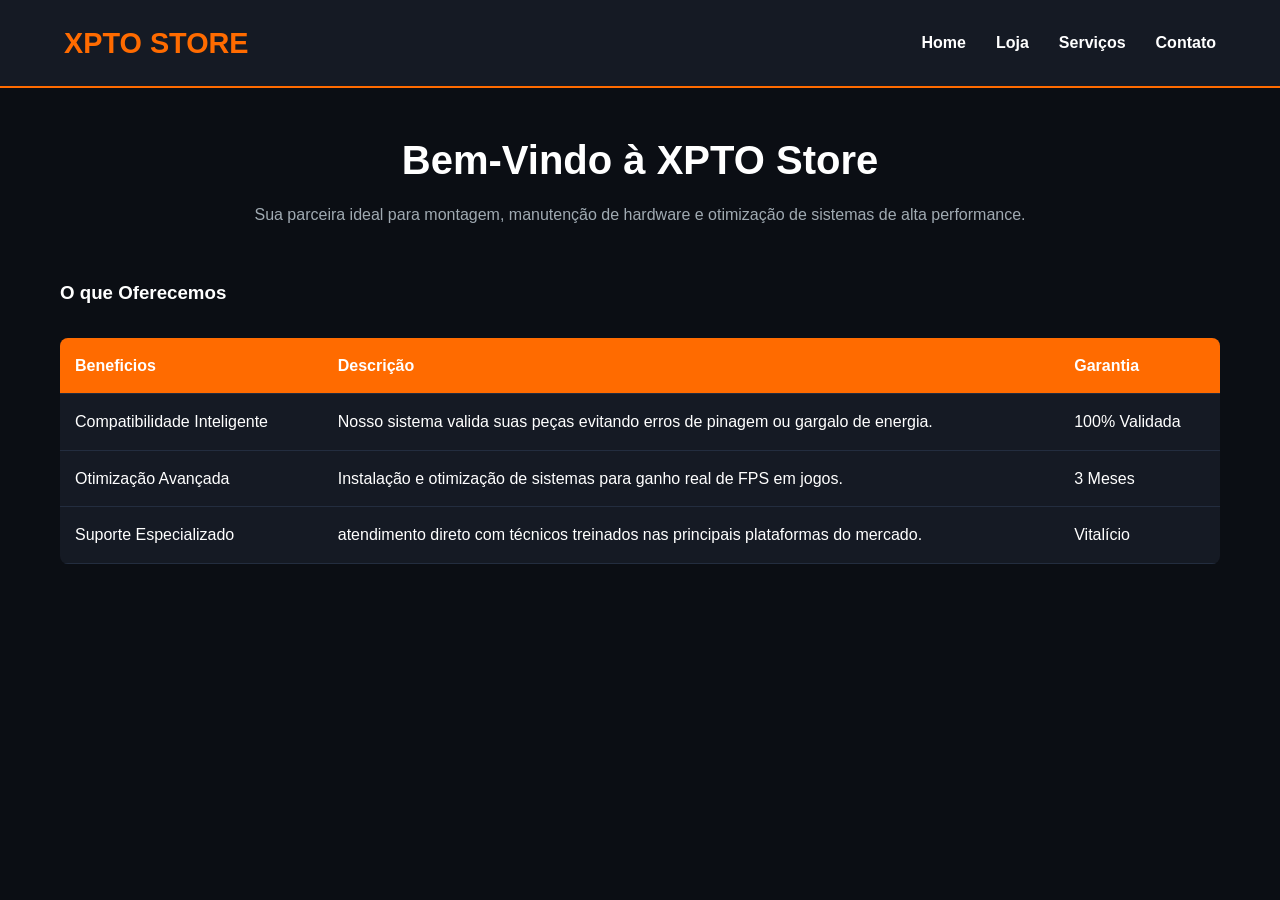
==== index.html @ 8091f034 "feat: estrutura inicial da loja e construtor inteligente" ====
<!DOCTYPE html>
<html lang="pt-br">
<head>
<meta charset="UTF-8">
    <meta name="viewport" content="width=device-width">
    <title>XPTO Store | Home</title>
    <link rel="stylesheet" href="style.css">
</head>
<body>
<!--Top bar com navegação-->
    <header class="topbar">
        <h1>XPTO STORE</h1>
        <nav>
            <ul>
                <li><a href="index.html">Home</a></li>
                <li><a href="loja.html">Loja</a>
                <li><a href="servicos.html">Serviços</a></li>   
                <li><a href="contato.html">Contato</a></li>
            </ul>
        </nav>
    </header>

    <main class="container">
        <section class="hero">
            <h2>Bem-Vindo à XPTO Store</h2>
            <p>Sua parceira ideal para montagem, manutenção de hardware e otimização de sistemas de alta performance.</p>
        </section>
        <section class="sobre>">
            <h3>O que Oferecemos</h3>
            <table class="home-table">
                <thead>
                    <tr>
                        <th>Beneficios</th>
                        <th>Descrição</th>
                        <th>Garantia</th>
                    </tr>
                </thead>
                <tbody>
                    <tr>
                        <td>Compatibilidade Inteligente</td>
                        <td>Nosso sistema valida suas peças evitando erros de pinagem ou gargalo de energia.</td>
                        <td>100% Validada</td>
                    </tr>
                    <tr>
                        <td>Otimização Avançada</td>
                        <td>Instalação e otimização de sistemas para ganho real de FPS em jogos.</td>
                        <td>3 Meses</td>
                    </tr>
                    <tr>
                        <td>Suporte Especializado</td>
                        <td>atendimento direto com técnicos treinados nas principais plataformas do mercado.</td>
                        <td>Vitalício</td>
                    </tr>
                </tbody>
            </table>
        </section>
    </main>
</body>
</html>
---- style.css ----
/*Configuração Global e cores (tema dark)*/
:root{
    --bg-main: #0b0e14;
    --bg-card: #151a24;
    --primary: #ff6b00;
    --text-main: #ffffff;
    --text-muted: #a0aab2;
    --border: #232d3f;
}
*{
    margin: 0;
    padding: 0;
    box-sizing: border-box;
    font-family: 'Segoe UI', Tahoma, Geneva, Verdana, sans-serif;
}
body {
    background-color: var(--bg-main);
    color: var(--text-main);
    line-height: 1.6;
}
/*NavBar*/
.topbar {
    background-color: var(--bg-card);
    display: flex;
    justify-content: space-between;
    align-items: center;
    padding:20px 5%;
    border-bottom: 2px solid var(--primary);
}
.topbar h1{
    color: var(--primary);
    font-size: 1.8rem;
}
.topbar ul{
    display: flex;
    list-style: none;
    gap: 30px;
}
.topbar a{
    color: var(--text-main);
    text-decoration: none;
    font-weight: 600;
    transition: color 0.2s;
}
.topbar a:hover{
    color: var(--primary);
}
/*Layout das paginas*/
.container {
    max-width: 1200px;
    margin: 40px auto;
    padding: 0 20px;
}
.hero {
    text-align: center;
    margin-bottom: 50px;
}
.hero h2 {
    font-size: 2.5rem;
    margin-bottom: 10px;
}
.hero p{
    color: var(--text-muted);
}
/*Tabela da Home*/
.home-table{
    width: 100%;
    border-collapse: collapse;
    margin-top: 30px;
    background-color:  var(--bg-card);
    border-radius: 8px;
    overflow: hidden; 
}
.home-table th, .home-table td{
    padding: 15px;
    text-align: left;
    border-bottom: 1px solid var(--border); 
}
.home-table th{
    background-color: var(--primary);
    color: white;
}
/* Gri de card (pagians de serviços)*/
.grid-servicos{
    display: grid;
    grid-template-columns: repeat(auto-fit, minmax(280px, 1fr));
    gap: 25px;
}
/* Organização de Grid */
.grid{
    display: grid;
    grid-template-columns: repeat(auto-fit, minmax(200px, 1fr));
    gap: 20px;
    padding: 20px;
}
/* O Card quadrado e clicavel */
.card-quadrado{
    /*força o elemento a ser um quadrado perfeito*/
    aspect-ratio: 1 / 1;
    /*Remove estiolos padrão de links */
    text-decoration: none;
    color: inherit;
    /*Estilo Visual*/
    background-color: var(--bg-card);
    border: 1px solid var(--border);
    border-radius: 12px;
    padding: 30px;
    /* Centraliza o texto verticalmente e horizontamente*/
    text-align: center;
    display: flex;
    flex-direction: column;
    justify-content: center;
    align-items: center;

    /*Transição suave de efeito de clique*/
    transition: transform 0.3s ease, box-shadow 0.3s ease;
}
/*Efeito suave ao passar o mouse em cima*/
.card-quadrado:hover{
    transform: scale(1.05);
    box-shadow: 0 10px 25px rgb(255, 107, 0, 0.2);
    border-color: var(--primary);
}
/*Ajuste rapido dos textos internos*/
.card-quadrado h3{
    font-size: 1.4rem;
    margin-bottom: 15px;
    color: var(--primary);
}
.card-quadrado p{
    font-size: 0.95rem;
    color: var(--text-muted);
}
/* --- ESTILOS EXCLUSIVOS DA LOJA --- */
.loja-layout {
    display: flex;
    gap: 30px;
    margin-top: 30px;
}

/* Barra Lateral de Filtros */
.filtros-sidebar {
    flex: 1;
    max-width: 280px;
    background-color: var(--bg-card);
    padding: 25px;
    border-radius: 12px;
    border: 1px solid var(--border);
    height: fit-content;
}

.filtros-sidebar h3 {
    color: var(--primary);
    margin-bottom: 20px;
    font-size: 1.3rem;
}

.grupo-filtro {
    margin-bottom: 25px;
}

.grupo-filtro h4 {
    margin-bottom: 12px;
    font-size: 1rem;
    color: var(--text-main);
}

.grupo-filtro select, 
.grupo-filtro input[type="range"] {
    width: 100%;
    padding: 10px;
    background-color: var(--bg-main);
    border: 1px solid var(--border);
    color: var(--text-main);
    border-radius: 6px;
    outline: none;
}

/* Container de Produtos */
.produtos-container {
    flex: 3;
}

.grid-produtos {
    display: grid;
    grid-template-columns: repeat(auto-fill, minmax(220px, 1fr));
    gap: 20px;
}

/* Card de Produto Individual */
.produto-card {
    background-color: var(--bg-card);
    border: 1px solid var(--border);
    border-radius: 12px;
    padding: 20px;
    display: flex;
    flex-direction: column;
    justify-content: space-between;
    transition: transform 0.2s, border-color 0.2s;
}

.produto-card:hover {
    transform: translateY(-4px);
    border-color: var(--primary);
}

.produto-badge {
    background-color: var(--border);
    color: var(--text-muted);
    font-size: 0.75rem;
    padding: 4px 8px;
    border-radius: 4px;
    width: fit-content;
    margin-bottom: 12px;
    text-transform: uppercase;
}

.produto-card h4 {
    font-size: 1.1rem;
    margin-bottom: 10px;
    color: var(--text-main);
}

.produto-preco {
    font-size: 1.4rem;
    font-weight: 700;
    color: var(--primary);
    margin: 15px 0;
}

.btn-comprar {
    width: 100%;
    background-color: var(--primary);
    color: white;
    border: none;
    padding: 10px;
    border-radius: 6px;
    font-weight: 600;
    cursor: pointer;
    transition: background-color 0.2s;
}

.btn-comprar:hover {
    background-color: #e05e00;
}

/* Responsividade da Loja */
@media (max-width: 768px) {
    .loja-layout {
        flex-direction: column;
    }
    .filtros-sidebar {
        max-width: 100%;
    }
}
/* --- ESTILOS EXCLUSIVOS DE SERVIÇOS --- */
.servicos-wrapper {
    display: flex;
    flex-direction: column;
    align-items: center;
    gap: 40px;
    margin-top: 20px;
}

/* Centraliza os 3 cards principais em linha/grade */
.grid-servicos {
    display: grid;
    grid-template-columns: repeat(auto-fit, minmax(280px, 1fr));
    gap: 30px;
    width: 100%;
}

/* Elementos visuais internos do card de serviço */
.card-quadrado .icon-container {
    background-color: var(--border);
    width: 70px;
    height: 70px;
    border-radius: 50%;
    display: flex;
    justify-content: center;
    align-items: center;
    margin-bottom: 20px;
    font-size: 1.8rem;
    color: var(--primary);
    transition: background-color 0.3s;
}

.card-quadrado:hover .icon-container {
    background-color: rgba(255, 107, 0, 0.15);
}
/* --- ESTILOS DO PC BUILDER --- */
.builder-layout {
    display: flex;
    gap: 30px;
    align-items: flex-start;
}

/* Coluna das Peças (Com rolagem horizontal interna) */
.builder-content {
    flex: 2;
    display: flex;
    flex-direction: column;
    gap: 25px;
}

.secao-peca {
    background-color: var(--bg-card);
    padding: 20px;
    border-radius: 12px;
    border: 1px solid var(--border);
}

.secao-peca h3 {
    color: var(--primary);
    margin-bottom: 12px;
}

/* Carrossel/Lista arrastável horizontalmente */
.opcoes-carrossel {
    display: flex;
    gap: 15px;
    overflow-x: auto;
    padding-bottom: 10px;
    scroll-behavior: smooth;
}

/* Customização da barra de rolagem */
.opcoes-carrossel::-webkit-scrollbar {
    height: 8px;
}
.opcoes-carrossel::-webkit-scrollbar-thumb {
    background: var(--border);
    border-radius: 4px;
}
.opcoes-carrossel::-webkit-scrollbar-thumb:hover {
    background: var(--primary);
}

/* Item de escolha dentro do carrossel */
.peca-item {
    min-width: 200px;
    background-color: var(--bg-main);
    border: 2px solid var(--border);
    border-radius: 8px;
    padding: 15px;
    cursor: pointer;
    transition: all 0.2s;
    text-align: center;
}

.peca-item:hover {
    border-color: var(--primary);
}

.peca-item.selecionado {
    border-color: var(--primary);
    background-color: rgba(255, 107, 0, 0.05);
}

.peca-item p {
    font-size: 0.85rem;
    color: var(--text-muted);
    margin: 5px 0;
}

.peca-preco {
    font-weight: bold;
    color: var(--primary);
}

/* Painel de Resumo Lateral Fixo */
.resumo-sidebar {
    flex: 1;
    position: sticky;
    top: 20px;
    background-color: var(--bg-card);
    padding: 25px;
    border-radius: 12px;
    border: 1px solid var(--border);
}

.resumo-sidebar h3 {
    border-bottom: 2px solid var(--border);
    padding-bottom: 10px;
    margin-bottom: 15px;
}

.resumo-item {
    display: flex;
    justify-content: space-between;
    margin-bottom: 10px;
    font-size: 0.95rem;
}

.total-destaque {
    font-size: 1.6rem;
    color: var(--primary);
    font-weight: bold;
    margin-top: 15px;
    border-top: 1px dashed var(--border);
    padding-top: 15px;
}

/* Lista de FPS Estimado */
.fps-lista {
    margin-top: 20px;
    background-color: var(--bg-main);
    padding: 15px;
    border-radius: 8px;
}

.fps-lista h4 {
    margin-bottom: 10px;
    color: #00ffcc;
}

@media (max-width: 900px) {
    .builder-layout {
        flex-direction: column;
    }
    .resumo-sidebar {
        position: static;
        width: 100%;
    }
}
/* --- ESTILOS DE LIMPEZA E OTIMIZAÇÃO --- */
.limpeza-container {
    background-color: var(--bg-card);
    border: 1px solid var(--border);
    border-radius: 12px;
    padding: 30px;
    max-width: 700px;
    margin: 0 auto;
}

.secao-servico {
    margin-bottom: 25px;
    border-bottom: 1px solid var(--border);
    padding-bottom: 20px;
}

.secao-servico h3 {
    color: var(--primary);
    margin-bottom: 15px;
    font-size: 1.2rem;
}

/* Estilização das opções com Checkbox */
.opcao-checkbox {
    display: flex;
    align-items: center;
    justify-content: space-between;
    padding: 12px;
    background-color: var(--bg-main);
    border: 1px solid var(--border);
    border-radius: 6px;
    margin-bottom: 10px;
    cursor: pointer;
    transition: border-color 0.2s;
}

.opcao-checkbox:hover {
    border-color: var(--primary);
}

.opcao-checkbox div {
    display: flex;
    align-items: center;
    gap: 12px;
}

.opcao-checkbox input[type="checkbox"] {
    width: 18px;
    height: 18px;
    accent-color: var(--primary);
    cursor: pointer;
}

/* Estilização do Seletor de Sistema Operacional */
.select-os {
    width: 100%;
    padding: 12px;
    background-color: var(--bg-main);
    border: 1px solid var(--border);
    color: var(--text-main);
    border-radius: 6px;
    font-size: 1rem;
    outline: none;
    cursor: pointer;
}

.select-os option {
    background-color: var(--bg-card);
}

/* Caixa de Totalizadores */
.painel-checkout {
    display: flex;
    justify-content: space-between;
    align-items: center;
    background-color: var(--bg-main);
    padding: 20px;
    border-radius: 8px;
    margin-top: 25px;
    border: 1px dashed var(--primary);
}

.preco-limpeza {
    font-size: 1.8rem;
    color: var(--primary);
    font-weight: bold;
}

.btn-finalizar {
    background-color: var(--primary);
    color: white;
    border: none;
    padding: 12px 24px;
    border-radius: 6px;
    font-size: 1rem;
    font-weight: 600;
    cursor: pointer;
    transition: background-color 0.2s;
}

.btn-finalizar:hover {
    background-color: #e05e00;
}
/* --- ESTILOS DO FORMULÁRIO DE ATENDIMENTO --- */
.contato-container {
    background-color: var(--bg-card);
    border: 1px solid var(--border);
    border-radius: 12px;
    padding: 30px;
    max-width: 600px;
    margin: 0 auto;
}

.grupo-form {
    margin-bottom: 20px;
}

.grupo-form label {
    display: block;
    margin-bottom: 8px;
    font-weight: 600;
    font-size: 0.95rem;
    color: var(--text-main);
}

.grupo-form input[type="text"],
.grupo-form input[type="email"],
.grupo-form select,
.grupo-form textarea {
    width: 100%;
    padding: 12px;
    background-color: var(--bg-main);
    border: 1px solid var(--border);
    color: var(--text-main);
    border-radius: 6px;
    font-size: 1rem;
    outline: none;
    transition: border-color 0.2s;
}

.grupo-form input:focus,
.grupo-form select:focus,
.grupo-form textarea:focus {
    border-color: var(--primary);
}

.grupo-form textarea {
    resize: vertical;
    min-height: 120px;
}

/* Mensagens de erro de validação */
.msg-erro {
    color: #ff4a4a;
    font-size: 0.8rem;
    margin-top: 5px;
    display: none;
}

.btn-enviar-suporte {
    width: 100%;
    background-color: var(--primary);
    color: white;
    border: none;
    padding: 14px;
    border-radius: 6px;
    font-size: 1rem;
    font-weight: 600;
    cursor: pointer;
    transition: background-color 0.2s;
}

.btn-enviar-suporte:hover {
    background-color: #e05e00;
}
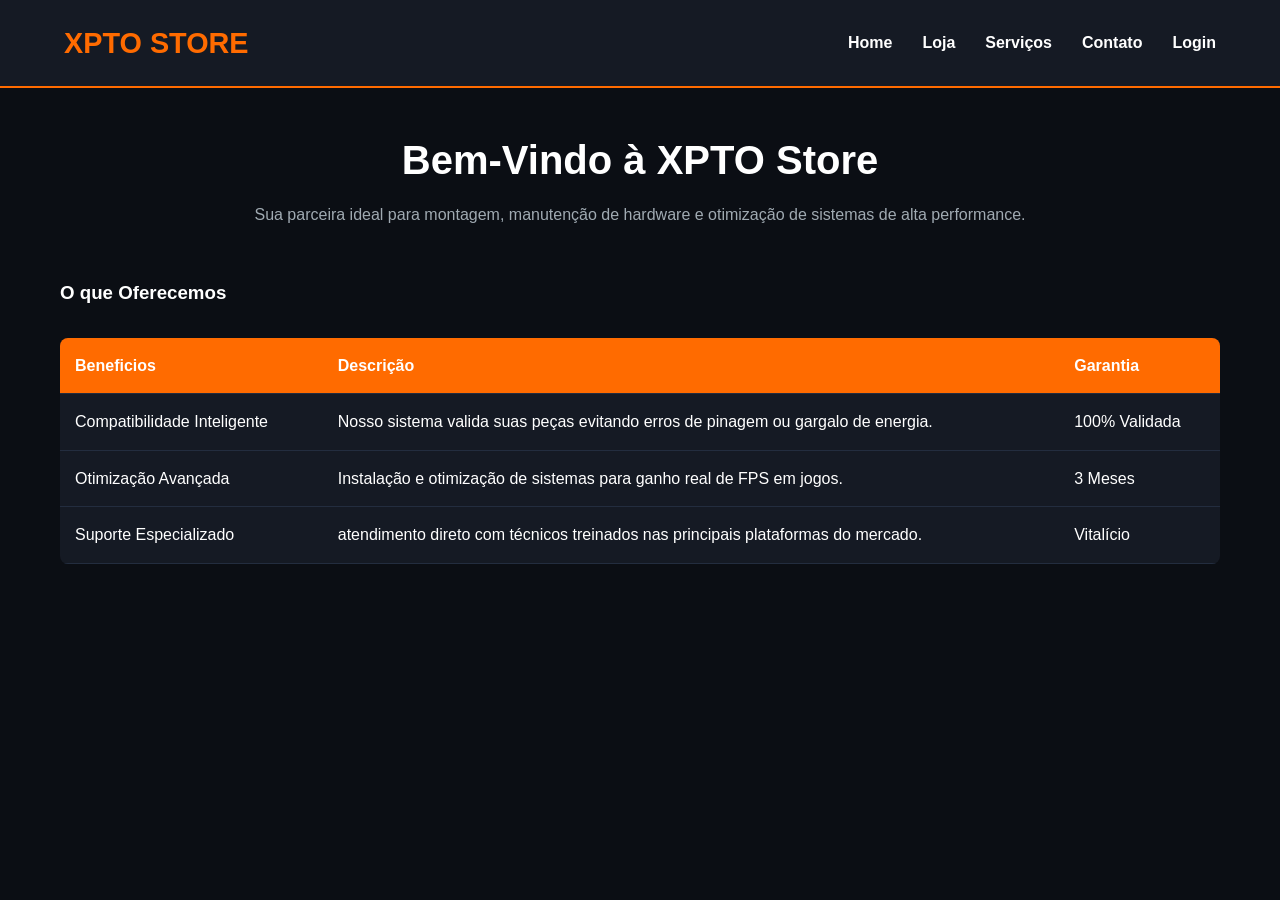
==== commit 4eb97c37: "Atualizações do site com novas funcionalidades" ====
--- a/index.html
+++ b/index.html
@@ -16,6 +16,7 @@
                 <li><a href="loja.html">Loja</a>
                 <li><a href="servicos.html">Serviços</a></li>   
                 <li><a href="contato.html">Contato</a></li>
+                <li><a href="login.html">Login</a></li>
             </ul>
         </nav>
     </header>
--- a/style.css
+++ b/style.css
@@ -1,600 +1,1039 @@
 /*Configuração Global e cores (tema dark)*/
-:root{
-    --bg-main: #0b0e14;
-    --bg-card: #151a24;
-    --primary: #ff6b00;
-    --text-main: #ffffff;
-    --text-muted: #a0aab2;
-    --border: #232d3f;
-}
-*{
-    margin: 0;
-    padding: 0;
-    box-sizing: border-box;
-    font-family: 'Segoe UI', Tahoma, Geneva, Verdana, sans-serif;
+:root {
+  --bg-main: #0b0e14;
+  --bg-card: #151a24;
+  --primary: #ff6b00;
+  --text-main: #ffffff;
+  --text-muted: #a0aab2;
+  --border: #232d3f;
+}
+* {
+  margin: 0;
+  padding: 0;
+  box-sizing: border-box;
+  font-family: "Segoe UI", Tahoma, Geneva, Verdana, sans-serif;
 }
 body {
-    background-color: var(--bg-main);
-    color: var(--text-main);
-    line-height: 1.6;
+  background-color: var(--bg-main);
+  color: var(--text-main);
+  line-height: 1.6;
 }
 /*NavBar*/
 .topbar {
-    background-color: var(--bg-card);
-    display: flex;
-    justify-content: space-between;
-    align-items: center;
-    padding:20px 5%;
-    border-bottom: 2px solid var(--primary);
-}
-.topbar h1{
-    color: var(--primary);
-    font-size: 1.8rem;
-}
-.topbar ul{
-    display: flex;
-    list-style: none;
-    gap: 30px;
-}
-.topbar a{
-    color: var(--text-main);
-    text-decoration: none;
-    font-weight: 600;
-    transition: color 0.2s;
-}
-.topbar a:hover{
-    color: var(--primary);
+  background-color: var(--bg-card);
+  display: flex;
+  justify-content: space-between;
+  align-items: center;
+  padding: 20px 5%;
+  border-bottom: 2px solid var(--primary);
+}
+.topbar h1 {
+  color: var(--primary);
+  font-size: 1.8rem;
+}
+.topbar ul {
+  display: flex;
+  list-style: none;
+  gap: 30px;
+}
+.topbar a {
+  color: var(--text-main);
+  text-decoration: none;
+  font-weight: 600;
+  transition: color 0.2s;
+}
+.topbar a:hover {
+  color: var(--primary);
 }
 /*Layout das paginas*/
 .container {
-    max-width: 1200px;
-    margin: 40px auto;
-    padding: 0 20px;
+  max-width: 1200px;
+  margin: 40px auto;
+  padding: 0 20px;
 }
 .hero {
-    text-align: center;
-    margin-bottom: 50px;
+  text-align: center;
+  margin-bottom: 50px;
 }
 .hero h2 {
-    font-size: 2.5rem;
-    margin-bottom: 10px;
-}
-.hero p{
-    color: var(--text-muted);
+  font-size: 2.5rem;
+  margin-bottom: 10px;
+}
+.hero p {
+  color: var(--text-muted);
 }
 /*Tabela da Home*/
-.home-table{
-    width: 100%;
-    border-collapse: collapse;
-    margin-top: 30px;
-    background-color:  var(--bg-card);
-    border-radius: 8px;
-    overflow: hidden; 
-}
-.home-table th, .home-table td{
-    padding: 15px;
-    text-align: left;
-    border-bottom: 1px solid var(--border); 
-}
-.home-table th{
-    background-color: var(--primary);
-    color: white;
+.home-table {
+  width: 100%;
+  border-collapse: collapse;
+  margin-top: 30px;
+  background-color: var(--bg-card);
+  border-radius: 8px;
+  overflow: hidden;
+}
+.home-table th,
+.home-table td {
+  padding: 15px;
+  text-align: left;
+  border-bottom: 1px solid var(--border);
+}
+.home-table th {
+  background-color: var(--primary);
+  color: white;
 }
 /* Gri de card (pagians de serviços)*/
-.grid-servicos{
-    display: grid;
-    grid-template-columns: repeat(auto-fit, minmax(280px, 1fr));
-    gap: 25px;
+.grid-servicos {
+  display: grid;
+  grid-template-columns: repeat(auto-fit, minmax(280px, 1fr));
+  gap: 25px;
 }
 /* Organização de Grid */
-.grid{
-    display: grid;
-    grid-template-columns: repeat(auto-fit, minmax(200px, 1fr));
-    gap: 20px;
-    padding: 20px;
+.grid {
+  display: grid;
+  grid-template-columns: repeat(auto-fit, minmax(200px, 1fr));
+  gap: 20px;
+  padding: 20px;
 }
 /* O Card quadrado e clicavel */
-.card-quadrado{
-    /*força o elemento a ser um quadrado perfeito*/
-    aspect-ratio: 1 / 1;
-    /*Remove estiolos padrão de links */
-    text-decoration: none;
-    color: inherit;
-    /*Estilo Visual*/
-    background-color: var(--bg-card);
-    border: 1px solid var(--border);
-    border-radius: 12px;
-    padding: 30px;
-    /* Centraliza o texto verticalmente e horizontamente*/
-    text-align: center;
-    display: flex;
-    flex-direction: column;
-    justify-content: center;
-    align-items: center;
-
-    /*Transição suave de efeito de clique*/
-    transition: transform 0.3s ease, box-shadow 0.3s ease;
+.card-quadrado {
+  /*força o elemento a ser um quadrado perfeito*/
+  aspect-ratio: 1 / 1;
+  /*Remove estiolos padrão de links */
+  text-decoration: none;
+  color: inherit;
+  /*Estilo Visual*/
+  background-color: var(--bg-card);
+  border: 1px solid var(--border);
+  border-radius: 12px;
+  padding: 30px;
+  /* Centraliza o texto verticalmente e horizontamente*/
+  text-align: center;
+  display: flex;
+  flex-direction: column;
+  justify-content: center;
+  align-items: center;
+
+  /*Transição suave de efeito de clique*/
+  transition: transform 0.3s ease, box-shadow 0.3s ease;
 }
 /*Efeito suave ao passar o mouse em cima*/
-.card-quadrado:hover{
-    transform: scale(1.05);
-    box-shadow: 0 10px 25px rgb(255, 107, 0, 0.2);
-    border-color: var(--primary);
+.card-quadrado:hover {
+  transform: scale(1.05);
+  box-shadow: 0 10px 25px rgb(255, 107, 0, 0.2);
+  border-color: var(--primary);
 }
 /*Ajuste rapido dos textos internos*/
-.card-quadrado h3{
-    font-size: 1.4rem;
-    margin-bottom: 15px;
-    color: var(--primary);
-}
-.card-quadrado p{
-    font-size: 0.95rem;
-    color: var(--text-muted);
+.card-quadrado h3 {
+  font-size: 1.4rem;
+  margin-bottom: 15px;
+  color: var(--primary);
+}
+.card-quadrado p {
+  font-size: 0.95rem;
+  color: var(--text-muted);
 }
 /* --- ESTILOS EXCLUSIVOS DA LOJA --- */
 .loja-layout {
-    display: flex;
-    gap: 30px;
-    margin-top: 30px;
+  display: flex;
+  gap: 30px;
+  margin-top: 30px;
 }
 
 /* Barra Lateral de Filtros */
 .filtros-sidebar {
-    flex: 1;
-    max-width: 280px;
-    background-color: var(--bg-card);
-    padding: 25px;
-    border-radius: 12px;
-    border: 1px solid var(--border);
-    height: fit-content;
+  flex: 1;
+  max-width: 280px;
+  background-color: var(--bg-card);
+  padding: 25px;
+  border-radius: 12px;
+  border: 1px solid var(--border);
+  height: fit-content;
 }
 
 .filtros-sidebar h3 {
-    color: var(--primary);
-    margin-bottom: 20px;
-    font-size: 1.3rem;
+  color: var(--primary);
+  margin-bottom: 20px;
+  font-size: 1.3rem;
 }
 
 .grupo-filtro {
-    margin-bottom: 25px;
+  margin-bottom: 25px;
 }
 
 .grupo-filtro h4 {
-    margin-bottom: 12px;
-    font-size: 1rem;
-    color: var(--text-main);
-}
-
-.grupo-filtro select, 
+  margin-bottom: 12px;
+  font-size: 1rem;
+  color: var(--text-main);
+}
+
+.grupo-filtro select,
 .grupo-filtro input[type="range"] {
-    width: 100%;
-    padding: 10px;
-    background-color: var(--bg-main);
-    border: 1px solid var(--border);
-    color: var(--text-main);
-    border-radius: 6px;
-    outline: none;
+  width: 100%;
+  padding: 10px;
+  background-color: var(--bg-main);
+  border: 1px solid var(--border);
+  color: var(--text-main);
+  border-radius: 6px;
+  outline: none;
 }
 
 /* Container de Produtos */
-.produtos-container {
-    flex: 3;
-}
-
-.grid-produtos {
-    display: grid;
-    grid-template-columns: repeat(auto-fill, minmax(220px, 1fr));
-    gap: 20px;
-}
-
-/* Card de Produto Individual */
 .produto-card {
-    background-color: var(--bg-card);
-    border: 1px solid var(--border);
-    border-radius: 12px;
-    padding: 20px;
-    display: flex;
-    flex-direction: column;
-    justify-content: space-between;
-    transition: transform 0.2s, border-color 0.2s;
+  background: linear-gradient(
+      180deg,
+      #151a24,
+      #10141d
+  );
+
+  border: 1px solid var(--border);
+
+  border-radius: 16px;
+
+  padding: 20px;
+
+  transition:
+      transform .25s ease,
+      box-shadow .25s ease,
+      border-color .25s ease;
+
+  overflow: hidden;
+
+  position: relative;
 }
 
 .produto-card:hover {
-    transform: translateY(-4px);
-    border-color: var(--primary);
-}
-
-.produto-badge {
-    background-color: var(--border);
-    color: var(--text-muted);
-    font-size: 0.75rem;
-    padding: 4px 8px;
-    border-radius: 4px;
-    width: fit-content;
-    margin-bottom: 12px;
-    text-transform: uppercase;
-}
-
-.produto-card h4 {
-    font-size: 1.1rem;
-    margin-bottom: 10px;
-    color: var(--text-main);
-}
-
-.produto-preco {
-    font-size: 1.4rem;
-    font-weight: 700;
-    color: var(--primary);
-    margin: 15px 0;
-}
-
-.btn-comprar {
-    width: 100%;
-    background-color: var(--primary);
-    color: white;
-    border: none;
-    padding: 10px;
-    border-radius: 6px;
-    font-weight: 600;
-    cursor: pointer;
-    transition: background-color 0.2s;
-}
-
-.btn-comprar:hover {
-    background-color: #e05e00;
+
+  transform:
+      translateY(-8px);
+
+  border-color: var(--primary);
+
+  box-shadow:
+      0 15px 35px rgba(255,107,0,.18);
+}
+
+.produto-card::before {
+
+  content: "";
+
+  position: absolute;
+
+  top: 0;
+  left: 0;
+
+  width: 100%;
+  height: 3px;
+
+  background: var(--primary);
+
+  transform: scaleX(0);
+
+  transition: .3s;
+}
+
+.produto-card:hover::before {
+  transform: scaleX(1);
 }
 
 /* Responsividade da Loja */
 @media (max-width: 768px) {
-    .loja-layout {
-        flex-direction: column;
-    }
-    .filtros-sidebar {
-        max-width: 100%;
-    }
+  .loja-layout {
+    flex-direction: column;
+  }
+  .filtros-sidebar {
+    max-width: 100%;
+  }
 }
 /* --- ESTILOS EXCLUSIVOS DE SERVIÇOS --- */
 .servicos-wrapper {
-    display: flex;
-    flex-direction: column;
-    align-items: center;
-    gap: 40px;
-    margin-top: 20px;
+  display: flex;
+  flex-direction: column;
+  align-items: center;
+  gap: 40px;
+  margin-top: 20px;
 }
 
 /* Centraliza os 3 cards principais em linha/grade */
 .grid-servicos {
-    display: grid;
-    grid-template-columns: repeat(auto-fit, minmax(280px, 1fr));
-    gap: 30px;
-    width: 100%;
+  display: grid;
+  grid-template-columns: repeat(auto-fit, minmax(280px, 1fr));
+  gap: 30px;
+  width: 100%;
 }
 
 /* Elementos visuais internos do card de serviço */
 .card-quadrado .icon-container {
-    background-color: var(--border);
-    width: 70px;
-    height: 70px;
-    border-radius: 50%;
-    display: flex;
-    justify-content: center;
-    align-items: center;
-    margin-bottom: 20px;
-    font-size: 1.8rem;
-    color: var(--primary);
-    transition: background-color 0.3s;
+  background-color: var(--border);
+  width: 70px;
+  height: 70px;
+  border-radius: 50%;
+  display: flex;
+  justify-content: center;
+  align-items: center;
+  margin-bottom: 20px;
+  font-size: 1.8rem;
+  color: var(--primary);
+  transition: background-color 0.3s;
 }
 
 .card-quadrado:hover .icon-container {
-    background-color: rgba(255, 107, 0, 0.15);
+  background-color: rgba(255, 107, 0, 0.15);
 }
 /* --- ESTILOS DO PC BUILDER --- */
 .builder-layout {
-    display: flex;
-    gap: 30px;
-    align-items: flex-start;
+  display: flex;
+  gap: 30px;
+  align-items: flex-start;
 }
 
 /* Coluna das Peças (Com rolagem horizontal interna) */
 .builder-content {
-    flex: 2;
-    display: flex;
-    flex-direction: column;
-    gap: 25px;
+  flex: 2;
+  display: flex;
+  flex-direction: column;
+  gap: 25px;
 }
 
 .secao-peca {
-    background-color: var(--bg-card);
-    padding: 20px;
-    border-radius: 12px;
-    border: 1px solid var(--border);
+  background-color: var(--bg-card);
+  padding: 20px;
+  border-radius: 12px;
+  border: 1px solid var(--border);
 }
 
 .secao-peca h3 {
-    color: var(--primary);
-    margin-bottom: 12px;
+  color: var(--primary);
+  margin-bottom: 12px;
 }
 
 /* Carrossel/Lista arrastável horizontalmente */
 .opcoes-carrossel {
-    display: flex;
-    gap: 15px;
-    overflow-x: auto;
-    padding-bottom: 10px;
-    scroll-behavior: smooth;
+  display: flex;
+  gap: 15px;
+  overflow-x: auto;
+  padding-bottom: 10px;
+  scroll-behavior: smooth;
 }
 
 /* Customização da barra de rolagem */
 .opcoes-carrossel::-webkit-scrollbar {
-    height: 8px;
+  height: 8px;
 }
 .opcoes-carrossel::-webkit-scrollbar-thumb {
-    background: var(--border);
-    border-radius: 4px;
+  background: var(--border);
+  border-radius: 4px;
 }
 .opcoes-carrossel::-webkit-scrollbar-thumb:hover {
-    background: var(--primary);
+  background: var(--primary);
 }
 
 /* Item de escolha dentro do carrossel */
 .peca-item {
-    min-width: 200px;
-    background-color: var(--bg-main);
-    border: 2px solid var(--border);
-    border-radius: 8px;
-    padding: 15px;
-    cursor: pointer;
-    transition: all 0.2s;
-    text-align: center;
+  min-width: 200px;
+  background-color: var(--bg-main);
+  border: 2px solid var(--border);
+  border-radius: 8px;
+  padding: 15px;
+  cursor: pointer;
+  transition: all 0.2s;
+  text-align: center;
 }
 
 .peca-item:hover {
-    border-color: var(--primary);
+  border-color: var(--primary);
 }
 
 .peca-item.selecionado {
-    border-color: var(--primary);
-    background-color: rgba(255, 107, 0, 0.05);
+  border-color: var(--primary);
+  background-color: rgba(255, 107, 0, 0.05);
 }
 
 .peca-item p {
-    font-size: 0.85rem;
-    color: var(--text-muted);
-    margin: 5px 0;
+  font-size: 0.85rem;
+  color: var(--text-muted);
+  margin: 5px 0;
 }
 
 .peca-preco {
-    font-weight: bold;
-    color: var(--primary);
+  font-weight: bold;
+  color: var(--primary);
 }
 
 /* Painel de Resumo Lateral Fixo */
 .resumo-sidebar {
-    flex: 1;
-    position: sticky;
-    top: 20px;
-    background-color: var(--bg-card);
-    padding: 25px;
-    border-radius: 12px;
-    border: 1px solid var(--border);
+  flex: 1;
+  position: sticky;
+  top: 20px;
+  background-color: var(--bg-card);
+  padding: 25px;
+  border-radius: 12px;
+  border: 1px solid var(--border);
 }
 
 .resumo-sidebar h3 {
-    border-bottom: 2px solid var(--border);
-    padding-bottom: 10px;
-    margin-bottom: 15px;
+  border-bottom: 2px solid var(--border);
+  padding-bottom: 10px;
+  margin-bottom: 15px;
 }
 
 .resumo-item {
-    display: flex;
-    justify-content: space-between;
-    margin-bottom: 10px;
-    font-size: 0.95rem;
+  display: flex;
+  justify-content: space-between;
+  margin-bottom: 10px;
+  font-size: 0.95rem;
 }
 
 .total-destaque {
-    font-size: 1.6rem;
-    color: var(--primary);
-    font-weight: bold;
-    margin-top: 15px;
-    border-top: 1px dashed var(--border);
-    padding-top: 15px;
+  font-size: 1.6rem;
+  color: var(--primary);
+  font-weight: bold;
+  margin-top: 15px;
+  border-top: 1px dashed var(--border);
+  padding-top: 15px;
 }
 
 /* Lista de FPS Estimado */
 .fps-lista {
-    margin-top: 20px;
-    background-color: var(--bg-main);
-    padding: 15px;
-    border-radius: 8px;
+  margin-top: 20px;
+  background-color: var(--bg-main);
+  padding: 15px;
+  border-radius: 8px;
 }
 
 .fps-lista h4 {
-    margin-bottom: 10px;
-    color: #00ffcc;
+  margin-bottom: 10px;
+  color: #00ffcc;
 }
 
 @media (max-width: 900px) {
-    .builder-layout {
-        flex-direction: column;
-    }
-    .resumo-sidebar {
-        position: static;
-        width: 100%;
-    }
+  .builder-layout {
+    flex-direction: column;
+  }
+  .resumo-sidebar {
+    position: static;
+    width: 100%;
+  }
 }
 /* --- ESTILOS DE LIMPEZA E OTIMIZAÇÃO --- */
 .limpeza-container {
-    background-color: var(--bg-card);
-    border: 1px solid var(--border);
-    border-radius: 12px;
-    padding: 30px;
-    max-width: 700px;
-    margin: 0 auto;
+  background-color: var(--bg-card);
+  border: 1px solid var(--border);
+  border-radius: 12px;
+  padding: 30px;
+  max-width: 700px;
+  margin: 0 auto;
 }
 
 .secao-servico {
-    margin-bottom: 25px;
-    border-bottom: 1px solid var(--border);
-    padding-bottom: 20px;
+  margin-bottom: 25px;
+  border-bottom: 1px solid var(--border);
+  padding-bottom: 20px;
 }
 
 .secao-servico h3 {
-    color: var(--primary);
-    margin-bottom: 15px;
-    font-size: 1.2rem;
+  color: var(--primary);
+  margin-bottom: 15px;
+  font-size: 1.2rem;
 }
 
 /* Estilização das opções com Checkbox */
 .opcao-checkbox {
-    display: flex;
-    align-items: center;
-    justify-content: space-between;
-    padding: 12px;
-    background-color: var(--bg-main);
-    border: 1px solid var(--border);
-    border-radius: 6px;
-    margin-bottom: 10px;
-    cursor: pointer;
-    transition: border-color 0.2s;
+  display: flex;
+  align-items: center;
+  justify-content: space-between;
+  padding: 12px;
+  background-color: var(--bg-main);
+  border: 1px solid var(--border);
+  border-radius: 6px;
+  margin-bottom: 10px;
+  cursor: pointer;
+  transition: border-color 0.2s;
 }
 
 .opcao-checkbox:hover {
-    border-color: var(--primary);
+  border-color: var(--primary);
 }
 
 .opcao-checkbox div {
-    display: flex;
-    align-items: center;
-    gap: 12px;
+  display: flex;
+  align-items: center;
+  gap: 12px;
 }
 
 .opcao-checkbox input[type="checkbox"] {
-    width: 18px;
-    height: 18px;
-    accent-color: var(--primary);
-    cursor: pointer;
+  width: 18px;
+  height: 18px;
+  accent-color: var(--primary);
+  cursor: pointer;
 }
 
 /* Estilização do Seletor de Sistema Operacional */
 .select-os {
-    width: 100%;
-    padding: 12px;
-    background-color: var(--bg-main);
-    border: 1px solid var(--border);
-    color: var(--text-main);
-    border-radius: 6px;
-    font-size: 1rem;
-    outline: none;
-    cursor: pointer;
+  width: 100%;
+  padding: 12px;
+  background-color: var(--bg-main);
+  border: 1px solid var(--border);
+  color: var(--text-main);
+  border-radius: 6px;
+  font-size: 1rem;
+  outline: none;
+  cursor: pointer;
 }
 
 .select-os option {
-    background-color: var(--bg-card);
+  background-color: var(--bg-card);
 }
 
 /* Caixa de Totalizadores */
 .painel-checkout {
-    display: flex;
-    justify-content: space-between;
-    align-items: center;
-    background-color: var(--bg-main);
-    padding: 20px;
-    border-radius: 8px;
-    margin-top: 25px;
-    border: 1px dashed var(--primary);
+  display: flex;
+  justify-content: space-between;
+  align-items: center;
+  background-color: var(--bg-main);
+  padding: 20px;
+  border-radius: 8px;
+  margin-top: 25px;
+  border: 1px dashed var(--primary);
 }
 
 .preco-limpeza {
-    font-size: 1.8rem;
-    color: var(--primary);
-    font-weight: bold;
+  font-size: 1.8rem;
+  color: var(--primary);
+  font-weight: bold;
 }
 
 .btn-finalizar {
-    background-color: var(--primary);
-    color: white;
-    border: none;
-    padding: 12px 24px;
-    border-radius: 6px;
-    font-size: 1rem;
-    font-weight: 600;
-    cursor: pointer;
-    transition: background-color 0.2s;
+  background-color: var(--primary);
+  color: white;
+  border: none;
+  padding: 12px 24px;
+  border-radius: 6px;
+  font-size: 1rem;
+  font-weight: 600;
+  cursor: pointer;
+  transition: background-color 0.2s;
 }
 
 .btn-finalizar:hover {
-    background-color: #e05e00;
+  background-color: #e05e00;
 }
 /* --- ESTILOS DO FORMULÁRIO DE ATENDIMENTO --- */
 .contato-container {
-    background-color: var(--bg-card);
-    border: 1px solid var(--border);
-    border-radius: 12px;
-    padding: 30px;
-    max-width: 600px;
-    margin: 0 auto;
+  background-color: var(--bg-card);
+  border: 1px solid var(--border);
+  border-radius: 12px;
+  padding: 30px;
+  max-width: 600px;
+  margin: 0 auto;
 }
 
 .grupo-form {
-    margin-bottom: 20px;
+  margin-bottom: 20px;
 }
 
 .grupo-form label {
-    display: block;
-    margin-bottom: 8px;
-    font-weight: 600;
-    font-size: 0.95rem;
-    color: var(--text-main);
+  display: block;
+  margin-bottom: 8px;
+  font-weight: 600;
+  font-size: 0.95rem;
+  color: var(--text-main);
 }
 
 .grupo-form input[type="text"],
 .grupo-form input[type="email"],
 .grupo-form select,
 .grupo-form textarea {
-    width: 100%;
-    padding: 12px;
-    background-color: var(--bg-main);
-    border: 1px solid var(--border);
-    color: var(--text-main);
-    border-radius: 6px;
-    font-size: 1rem;
-    outline: none;
-    transition: border-color 0.2s;
+  width: 100%;
+  padding: 12px;
+  background-color: var(--bg-main);
+  border: 1px solid var(--border);
+  color: var(--text-main);
+  border-radius: 6px;
+  font-size: 1rem;
+  outline: none;
+  transition: border-color 0.2s;
 }
 
 .grupo-form input:focus,
 .grupo-form select:focus,
 .grupo-form textarea:focus {
-    border-color: var(--primary);
+  border-color: var(--primary);
 }
 
 .grupo-form textarea {
-    resize: vertical;
-    min-height: 120px;
+  resize: vertical;
+  min-height: 120px;
 }
 
 /* Mensagens de erro de validação */
 .msg-erro {
-    color: #ff4a4a;
-    font-size: 0.8rem;
-    margin-top: 5px;
-    display: none;
+  color: #ff4a4a;
+  font-size: 0.8rem;
+  margin-top: 5px;
+  display: none;
 }
 
 .btn-enviar-suporte {
-    width: 100%;
-    background-color: var(--primary);
-    color: white;
-    border: none;
-    padding: 14px;
-    border-radius: 6px;
-    font-size: 1rem;
-    font-weight: 600;
-    cursor: pointer;
-    transition: background-color 0.2s;
+  width: 100%;
+  background-color: var(--primary);
+  color: white;
+  border: none;
+  padding: 14px;
+  border-radius: 6px;
+  font-size: 1rem;
+  font-weight: 600;
+  cursor: pointer;
+  transition: background-color 0.2s;
 }
 
 .btn-enviar-suporte:hover {
-    background-color: #e05e00;
-}
+  background-color: #e05e00;
+}
+
+/* ================================
+   LOGIN E CADASTRO
+================================ */
+
+.auth-container {
+  max-width: 500px;
+  margin: 60px auto;
+  background-color: var(--bg-card);
+  padding: 30px;
+  border-radius: 12px;
+  border: 1px solid var(--border);
+}
+
+.auth-container h2 {
+  text-align: center;
+  margin-bottom: 25px;
+}
+
+.auth-tabs {
+  display: flex;
+  gap: 10px;
+  margin-bottom: 20px;
+}
+
+.auth-tab {
+  flex: 1;
+  padding: 12px;
+  border: none;
+  border-radius: 6px;
+  cursor: pointer;
+  background-color: var(--bg-main);
+  color: var(--text-main);
+  font-weight: 600;
+}
+
+.auth-tab.ativo {
+  background-color: var(--primary);
+  color: white;
+}
+
+.auth-form {
+  display: flex;
+  flex-direction: column;
+  gap: 15px;
+}
+
+.auth-form input {
+  width: 100%;
+  padding: 12px;
+  border-radius: 6px;
+  border: 1px solid var(--border);
+  background-color: var(--bg-main);
+  color: var(--text-main);
+  outline: none;
+}
+
+.auth-form input:focus {
+
+  border-color: var(--primary);
+
+  box-shadow:
+      0 0 0 3px rgba(255,107,0,.15);
+} 
+
+.auth-form .btn-finalizar {
+  width: 100%;
+}
+
+/* ==========================
+   PAINEL FUNCIONÁRIO
+========================== */
+
+.painel-funcionario {
+  max-width: 1200px;
+  margin: 30px auto;
+  padding: 20px;
+}
+
+.cards-admin {
+  display: flex;
+  gap: 20px;
+  flex-wrap: wrap;
+}
+
+.card-admin {
+  background: #1e1e1e;
+  border: 1px solid #333;
+  border-radius: 10px;
+  padding: 20px;
+  min-width: 250px;
+}
+
+.card-admin h3 {
+  margin-bottom: 10px;
+}
+
+/* ================================
+   PAINEL ADMINISTRATIVO
+================================ */
+
+.painel-section {
+  margin-bottom: 40px;
+}
+
+.painel-section h2 {
+  margin-bottom: 20px;
+  color: var(--primary);
+}
+
+.form-admin {
+  display: flex;
+  flex-direction: column;
+  gap: 15px;
+
+  background-color: var(--bg-card);
+
+  padding: 25px;
+
+  border-radius: 12px;
+
+  border: 1px solid var(--border);
+}
+
+.form-admin input,
+.form-admin textarea {
+  width: 100%;
+
+  padding: 12px;
+
+  background-color: var(--bg-main);
+
+  border: 1px solid var(--border);
+
+  border-radius: 6px;
+
+  color: var(--text-main);
+
+  outline: none;
+}
+
+.form-admin input:focus,
+.form-admin textarea:focus {
+  border-color: var(--primary);
+}
+
+.form-admin textarea {
+  min-height: 120px;
+  resize: vertical;
+}
+
+.form-admin button {
+  background-color: var(--primary);
+
+  color: white;
+
+  border: none;
+
+  padding: 12px;
+
+  border-radius: 6px;
+
+  font-weight: 600;
+
+  cursor: pointer;
+}
+
+.form-admin button:hover {
+  background-color: #e05e00;
+}
+
+.btn-sair {
+  background-color: #c0392b;
+
+  color: white;
+
+  border: none;
+
+  padding: 10px 15px;
+
+  border-radius: 6px;
+
+  cursor: pointer;
+
+  font-weight: 600;
+}
+
+.btn-sair:hover {
+  background-color: #a93226;
+}
+
+/* BOTÃO FIXO */
+#btn-carrinho {
+  position: fixed;
+  bottom: 20px;
+  left: 20px; /* aqui muda o lado */
+  background: var(--primary);
+  color: white;
+  border: none;
+  padding: 12px 16px;
+  border-radius: 50px;
+  cursor: pointer;
+  z-index: 1000;
+  font-weight: bold;
+  display: flex;
+  gap: 6px;
+  align-items: center;
+  box-shadow: 0 5px 15px rgba(0,0,0,0.3);
+}
+
+/* contador */
+#contador-carrinho {
+
+  position: absolute;
+
+  top: 5px;
+  right: 5px;
+
+  background: #ff3b3b;
+
+  color: white;
+
+  font-size: 12px;
+
+  width: 18px;
+  height: 18px;
+
+  border-radius: 50%;
+
+  display: flex;
+  align-items: center;
+  justify-content: center;
+}
+
+/* SIDEBAR */
+#sidebar-carrinho {
+
+  position: fixed;
+
+  top: 0;
+  right: -400px;
+
+  width: 380px;
+  height: 100vh;
+
+  background: rgba(17, 20, 28, 0.95);
+
+  backdrop-filter: blur(12px);
+
+  border-left: 3px solid var(--primary);
+
+  padding: 20px;
+
+  z-index: 9999;
+
+  transition: right .35s cubic-bezier(.22,1,.36,1);
+
+  display: flex;
+  flex-direction: column;
+  gap: 15px;
+} 
+
+/* ABERTO */
+#sidebar-carrinho.ativo {
+  right: 0;
+}
+
+/* ITEM */
+.item-carrinho {
+  display: flex;
+  justify-content: space-between;
+  align-items: center;
+  margin-bottom: 10px;
+  padding: 10px;
+  background: var(--bg-main);
+  border-radius: 6px;
+}
+
+@keyframes bounce {
+
+  0%, 100% {
+      transform: translateY(0);
+  }
+
+  50% {
+      transform: translateY(-6px);
+  }
+}
+
+#btn-carrinho {
+
+  position: fixed;
+
+  bottom: 20px;
+  right: 20px;
+
+  width: 60px;
+  height: 60px;
+
+  border-radius: 50%;
+
+  background: var(--primary);
+  color: white;
+
+  border: none;
+
+  cursor: pointer;
+
+  display: flex;
+  align-items: center;
+  justify-content: center;
+
+  font-size: 1.2rem;
+
+  box-shadow: 0 10px 25px rgba(255,107,0,.35);
+
+  animation: bounce 1.8s infinite;
+}
+
+.btn-comprar {
+
+  width: 100%;
+
+  padding: 12px;
+
+  border: none;
+
+  border-radius: 12px;
+
+  cursor: pointer;
+
+  font-weight: 700;
+
+  font-size: .95rem;
+
+  color: white;
+
+  background: linear-gradient(
+      135deg,
+      #ff6b00,
+      #ff8c00
+  );
+
+  transition:
+      transform .2s ease,
+      box-shadow .2s ease,
+      filter .2s ease;
+
+  box-shadow:
+      0 6px 20px rgba(255,107,0,.25);
+}
+
+@keyframes cart-bounce {
+  0% { transform: scale(1); }
+  50% { transform: scale(1.2); }
+  100% { transform: scale(1); }
+}
+
+.bounce {
+  animation: cart-bounce 0.35s ease;
+}
+#esqueciSenha {
+
+  display: inline-block;
+
+  margin-top: 8px;
+
+  font-size: 13px;
+
+  color: #ff6b00;
+
+  text-decoration: none;
+
+  transition: 0.2s ease;
+}
+
+#esqueciSenha:hover {
+  color: #ff8c2a;
+  text-decoration: underline;
+}
+
+.checkbox-termos {
+
+  display: flex;
+  align-items: center;
+  gap: 8px;
+
+  margin-top: 12px;
+
+  font-size: 13px;
+
+  color: #ddd;
+}
+
+.checkbox-termos input {
+
+  width: 16px;
+  height: 16px;
+
+  accent-color: #ff6b00;
+
+  cursor: pointer;
+}
+
+.checkbox-termos a {
+
+  color: #ff6b00;
+
+  text-decoration: none;
+
+  transition: 0.2s;
+}
+
+.checkbox-termos a:hover {
+  text-decoration: underline;
+}
+
+/* =========================
+   ANIMAÇÃO AUTH
+========================= */
+
+.auth-container {
+  position: relative;
+  overflow: hidden;
+}
+
+/* formulário com transição */
+.auth-form {
+  transition: all 0.4s ease;
+}
+
+/* efeito de troca */
+.fade-out {
+  opacity: 0;
+  transform: translateX(-20px);
+}
+
+.fade-in {
+  opacity: 1;
+  transform: translateX(0);
+}
+
+/* estado base dos inputs */
+.auth-form input,
+.auth-form label,
+.auth-form a {
+  transition: all 0.3s ease;
+}
